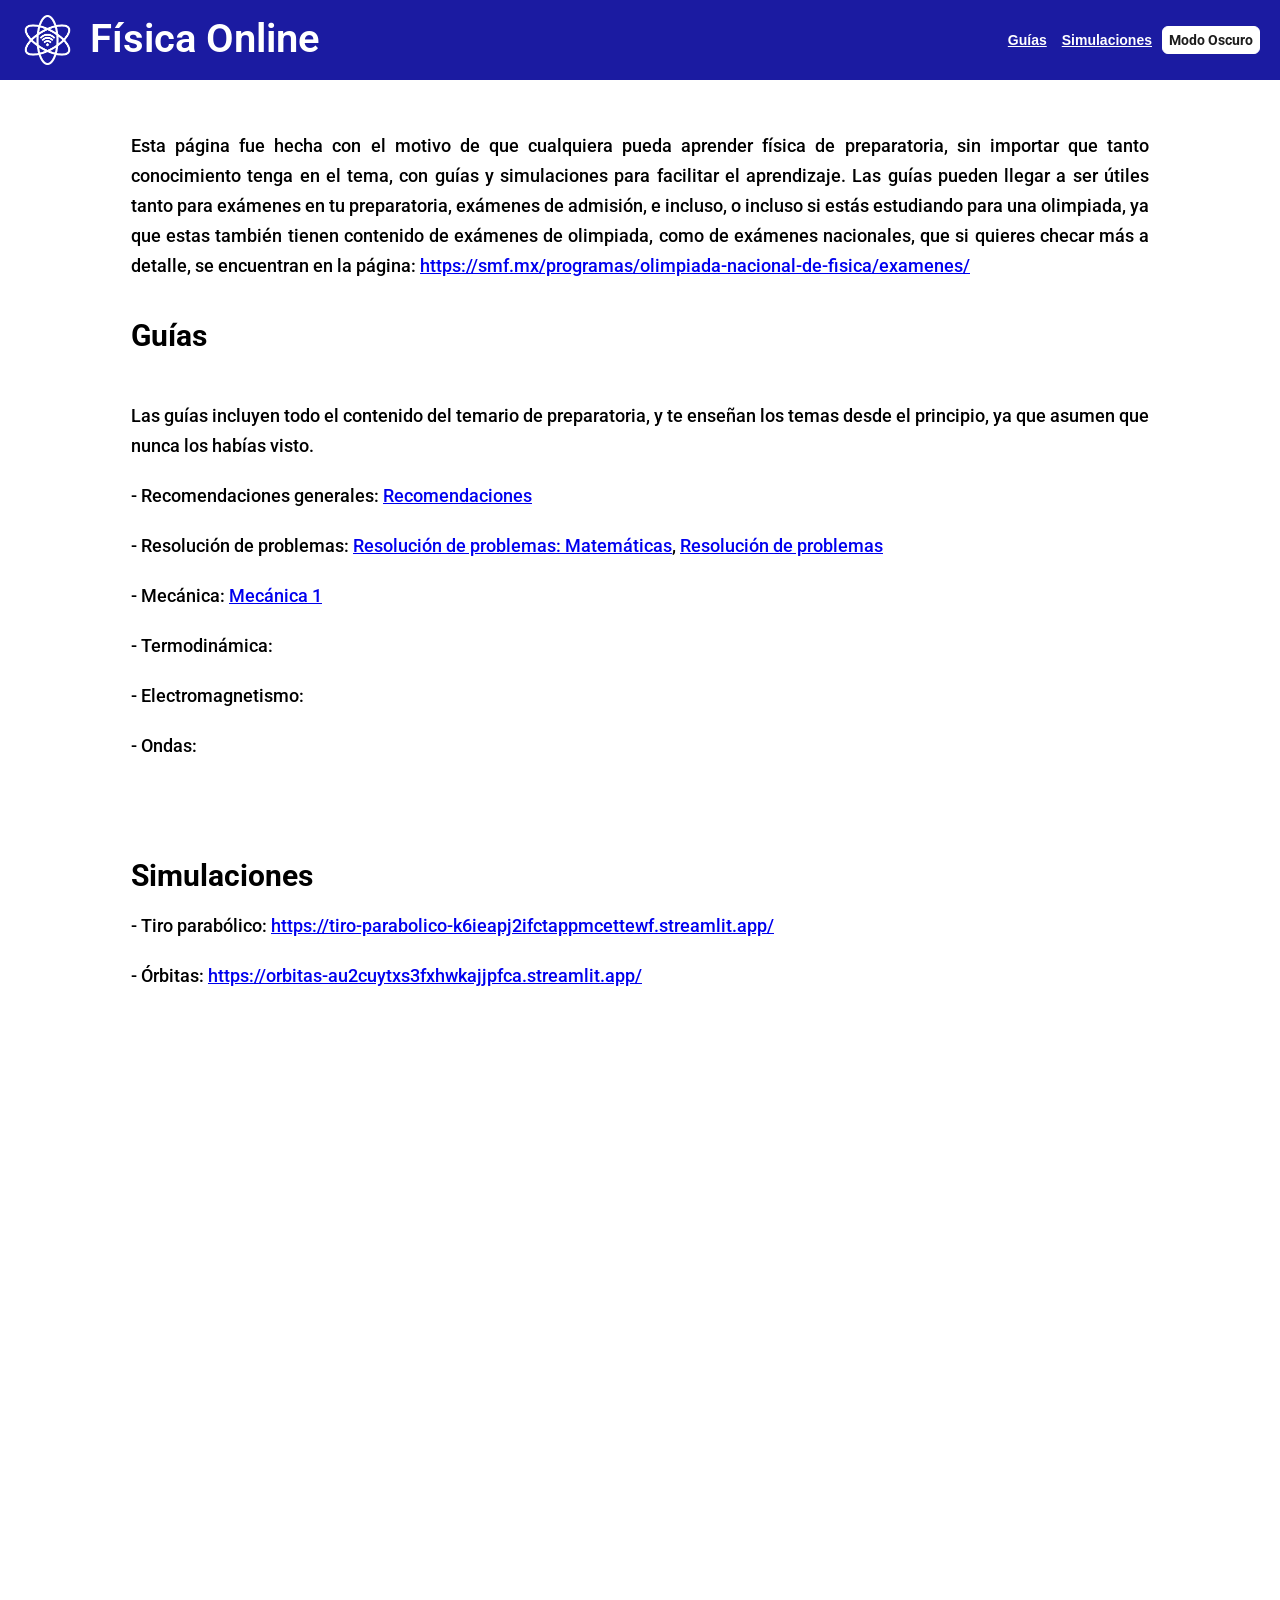
==== index.html @ 42c10f81 "Update index.html" ====
<!DOCTYPE html>
<html>
  <head>
    <title>F&#237;sica Online</title>
    <link rel="stylesheet" href="styles/header.css">
    <link rel="stylesheet" href="styles/body.css">
    <link rel="stylesheet" href="styles/general.css">
    <meta name="viewport" content="width=device-width, initial-scale=1.0">
    <link rel="preconnect" href="https://fonts.googleapis.com">
    <link rel="preconnect" href="https://fonts.gstatic.com" crossorigin>
    <link href="https://fonts.googleapis.com/css2?family=Roboto:ital,wght@0,100..900;1,100..900&display=swap" rel="stylesheet">
    <!-- Google Tag Manager -->
    <script>(function(w,d,s,l,i){w[l]=w[l]||[];w[l].push({'gtm.start':
    new Date().getTime(),event:'gtm.js'});var f=d.getElementsByTagName(s)[0],
    j=d.createElement(s),dl=l!='dataLayer'?'&l='+l:'';j.async=true;j.src=
    'https://www.googletagmanager.com/gtm.js?id='+i+dl;f.parentNode.insertBefore(j,f);
    })(window,document,'script','dataLayer','GTM-K744STSM');</script>
    <!-- End Google Tag Manager -->
  </head>
  <body class="body">
    <!-- Google Tag Manager (noscript) -->
    <noscript><iframe src="https://www.googletagmanager.com/ns.html?id=GTM-K744STSM"
    height="0" width="0" style="display:none;visibility:hidden"></iframe></noscript>
    <!-- End Google Tag Manager (noscript) -->
    <div class="header">
      <div class="logo">
        <img class="logo-image" src="Group 1.png">
        <div class="logo-name">
          F&#237;sica Online
        </div>
      </div>
      <div class="menu">
        <a class="menu-guias" href="#guias" data-target="#guias">Gu&#237;as</a>
        <a class="menu-simulaciones" href="#simulaciones" data-target="#simulaciones">Simulaciones</a>    
      </div>
      <button id="btn-modo" onclick="toggleModoOscuro()" class="modo-oscuro">Modo Oscuro</button>
    </div>
  <div class="main-body">
      Esta p&#225;gina fue hecha con el motivo de que cualquiera pueda aprender f&#237;sica de preparatoria, sin importar que tanto conocimiento tenga en el tema, con gu&#237;as y simulaciones para facilitar el aprendizaje. Las gu&#237;as pueden llegar a ser &#250;tiles tanto para ex&#225;menes en tu preparatoria, ex&#225;menes de admisi&#243;n, e incluso, o incluso si est&#225;s estudiando para una olimpiada, ya que estas tambi&#233;n tienen contenido de ex&#225;menes de olimpiada, como de ex&#225;menes nacionales, que si quieres checar m&#225;s a detalle, se encuentran en la p&#225;gina: <a href="https://smf.mx/programas/olimpiada-nacional-de-fisica/examenes/" target="_blank">https://smf.mx/programas/olimpiada-nacional-de-fisica/examenes/</a> 
      <section id="guias">
        <div class="guias">Gu&#237;as</div>
        <div class="contenido">
          Las gu&#237;as incluyen todo el contenido del temario de preparatoria, y te ense&#241;an los temas desde el principio, ya que asumen que nunca los hab&#237;as visto.
        </div>
        <div class="contenido">- Recomendaciones generales: <a href="Recomendaciones.pdf" target="_blank">Recomendaciones</a></div>
        <div class="contenido">- Resoluci&#243;n de problemas: <a href="R-M.pdf" target="_blank">Resoluci&#243;n de problemas: Matem&#225;ticas</a>, <a href="R.pdf" target="_blank">Resoluci&#243;n de problemas</a></div>
        <div class="contenido">- Mec&#225;nica: <a href="M-1.pdf" target="_blank">Mec&#225;nica 1</a></div>
        <div class="contenido">- Termodin&#225;mica:</div>
        <div class="contenido">- Electromagnetismo:</div>
        <div class="contenido">- Ondas:</div>
      </section>
      <section id="simulaciones">
        <div class="simulaciones">Simulaciones</div>
        <div>
          <div class="contenido">- Tiro parab&#243;lico: <a href="https://tiro-parabolico-k6ieapj2ifctappmcettewf.streamlit.app/" target="_blank">https://tiro-parabolico-k6ieapj2ifctappmcettewf.streamlit.app/</a></div>
          <div class="contenido">- &#211;rbitas: <a href="https://orbitas-au2cuytxs3fxhwkajjpfca.streamlit.app/" target="_blank">https://orbitas-au2cuytxs3fxhwkajjpfca.streamlit.app/</a></div>
        </div>
      </section>
  </div>
    <script>
      const btnModo = document.getElementById('btn-modo');
      if (localStorage.getItem('theme') === 'dark'){
          document.body.classList.add('dark-mode');
          btnModo.textContent = 'Modo Claro';
      }
      function toggleModoOscuro(){
        document.body.classList.toggle('dark-mode');
        const esOscuro = document.body.classList.contains('dark-mode');
        localStorage.setItem('theme', esOscuro ? 'dark':'light');
        btnModo.textContent = esOscuro ? 'Modo Claro' : 'Modo Oscuro';
      }
    </script>
  </body>
</html>
---- styles/header.css ----
.header{
  position: fixed;
  top:0;
  left:0;
  right:0;
  height:80px;
  background-color: rgb(27, 27, 161);
  display: flex;
  align-items: center;
  justify-content: space-between;
}
.logo{
  margin-left: 20px;
  flex-shrink: 0;
  display: flex;
}
.logo-name{
  font-size: 40px;
  font-family: Roboto, Arial;
  font-weight: 600;
  color: white;
  margin-left:15px;
  margin-right: 5px;
  white-space: nowrap;
  flex-shrink: 0;
}
.logo-image{
  width: 55px;
}
.menu{
  display: flex;
  gap: 15px;
  align-items: center;
  width: auto;
  margin-right: 10px;
  margin-left: auto;
}
.menu-guias{
  font-size: 14px;
  font-weight: bold;
  color: white;
  font-family: Arial;
}
.menu-simulaciones{
  font-size: 14px;
  font-weight: bold;
  color: white;
  font-family: Arial;
}
@media (max-width: 650px){
  .menu{
    display: none;
  }
  header h1{
    font-size: 1.3rem;
  }
}
.modo-oscuro{
  font-family: Roboto, Arial;
  font-size: 14px;
  font-weight: bold;
  background-color:white;
  color:rgb(28, 28, 28);
  border-width: 1px;
  border-style:solid;
  border-color:white;
  border-radius: 6px;
  padding-top:5px;
  padding-bottom: 5px;
  transition: background-color 0.5s;
  transition: color 0.5s;
  transition: border-color 0.5s;
  margin-right: 20px;
}
.modo-oscuro:hover{
  background-color: rgb(28, 28, 28);
  color:white;
  border-color: rgb(28, 28, 28);
  cursor: pointer;
}
---- styles/body.css ----
* {
  box-sizing: border-box;
}
.main-body{
  background-color: white;
  padding-top: 30px;
  min-height: 1800px;
  height: auto;
  width: min(1100px, 100%);
  margin: auto;
  margin-top: 100px;
  margin-bottom: 100px;
  border: 1px;
  border-style: solid;
  border-color: white;
  border-radius: 40px;
  font-family: Roboto, Arial;
  font-weight: 500;
  padding-left: 40px;
  padding-right: 40px;
  text-align: justify;
  line-height: 30px;
  font-size: 18px;
}
.guias{
  margin-top: 40px;
  margin-bottom: 50px;
  font-size: 30px;
  font-weight: bold;
  font-family: Roboto, Arial;
}
.contenido{
  margin-top: 20px;
}
.simulaciones{
  margin-top: 100px;
  font-size: 30px;
  font-weight: bold;
  font-family: Roboto, Arial;
}
---- styles/general.css ----
body{
  margin: 0;
  padding: 0;
  background-image: url(https://images.unsplash.com/photo-1538370965046-79c0d6907d47?fm=jpg&q=60&w=3000&auto=format&fit=crop&ixlib=rb-4.1.0&ixid=M3wxMjA3fDB8MHxzZWFyY2h8M3x8Z2FsYXh5JTIwd2FsbHBhcGVyfGVufDB8fDB8fHww);
  transition: background-color 0.3s;
}
html{
  scroll-behavior: smooth;
}
section{
  scroll-margin-top: 100px;
}
.main-body{
  transition: background-color 0.3s;
}
body.dark-mode .main-body{
  background-color: rgb(28, 28, 28);
  color:white;
  border-color: rgb(28,28,28);
}
body.dark-mode .modo-oscuro{
  background-color: rgb(28, 28, 28);
  color: white;
  border-color: rgb(28, 28, 28)
}
body.dark-mode .modo-oscuro:hover{
  background-color: white;
  color: rgb(28, 28, 28);
  border-color: white;
}
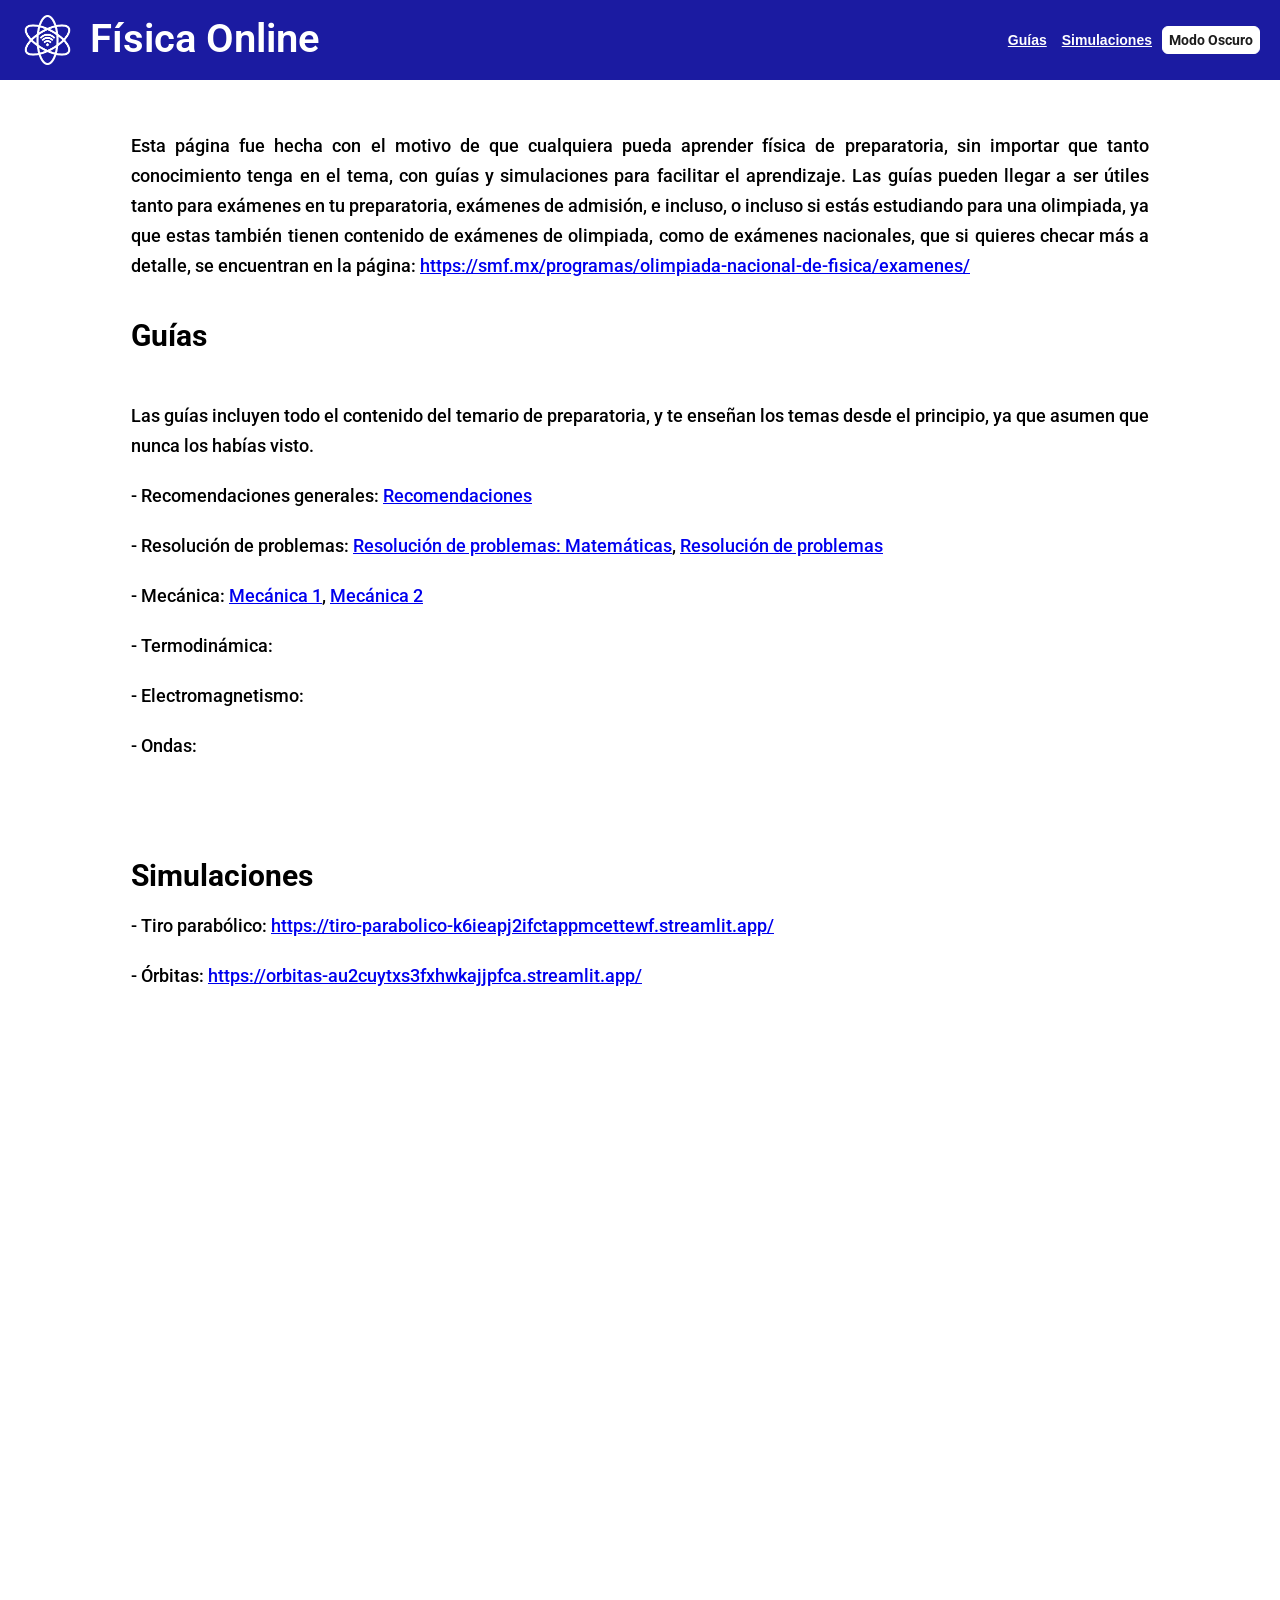
==== commit 82765414: "Update index.html" ====
--- a/index.html
+++ b/index.html
@@ -1,6 +1,15 @@
 <!DOCTYPE html>
 <html>
   <head>
+    <!-- Google tag (gtag.js) -->
+    <script async src="https://www.googletagmanager.com/gtag/js?id=G-S5638GKE0W"></script>
+    <script>
+      window.dataLayer = window.dataLayer || [];
+      function gtag(){dataLayer.push(arguments);}
+      gtag('js', new Date());
+      
+      gtag('config', 'G-S5638GKE0W');
+    </script>
     <title>F&#237;sica Online</title>
     <link rel="stylesheet" href="styles/header.css">
     <link rel="stylesheet" href="styles/body.css">
@@ -9,19 +18,8 @@
     <link rel="preconnect" href="https://fonts.googleapis.com">
     <link rel="preconnect" href="https://fonts.gstatic.com" crossorigin>
     <link href="https://fonts.googleapis.com/css2?family=Roboto:ital,wght@0,100..900;1,100..900&display=swap" rel="stylesheet">
-    <!-- Google Tag Manager -->
-    <script>(function(w,d,s,l,i){w[l]=w[l]||[];w[l].push({'gtm.start':
-    new Date().getTime(),event:'gtm.js'});var f=d.getElementsByTagName(s)[0],
-    j=d.createElement(s),dl=l!='dataLayer'?'&l='+l:'';j.async=true;j.src=
-    'https://www.googletagmanager.com/gtm.js?id='+i+dl;f.parentNode.insertBefore(j,f);
-    })(window,document,'script','dataLayer','GTM-K744STSM');</script>
-    <!-- End Google Tag Manager -->
   </head>
   <body class="body">
-    <!-- Google Tag Manager (noscript) -->
-    <noscript><iframe src="https://www.googletagmanager.com/ns.html?id=GTM-K744STSM"
-    height="0" width="0" style="display:none;visibility:hidden"></iframe></noscript>
-    <!-- End Google Tag Manager (noscript) -->
     <div class="header">
       <div class="logo">
         <img class="logo-image" src="Group 1.png">
@@ -44,7 +42,7 @@
         </div>
         <div class="contenido">- Recomendaciones generales: <a href="Recomendaciones.pdf" target="_blank">Recomendaciones</a></div>
         <div class="contenido">- Resoluci&#243;n de problemas: <a href="R-M.pdf" target="_blank">Resoluci&#243;n de problemas: Matem&#225;ticas</a>, <a href="R.pdf" target="_blank">Resoluci&#243;n de problemas</a></div>
-        <div class="contenido">- Mec&#225;nica: <a href="M-1.pdf" target="_blank">Mec&#225;nica 1</a></div>
+        <div class="contenido">- Mec&#225;nica: <a href="M-1.pdf" target="_blank">Mec&#225;nica 1</a>, <a href="M-2.pdf" target="_blank">Mec&#225;nica 2</a></div>
         <div class="contenido">- Termodin&#225;mica:</div>
         <div class="contenido">- Electromagnetismo:</div>
         <div class="contenido">- Ondas:</div>
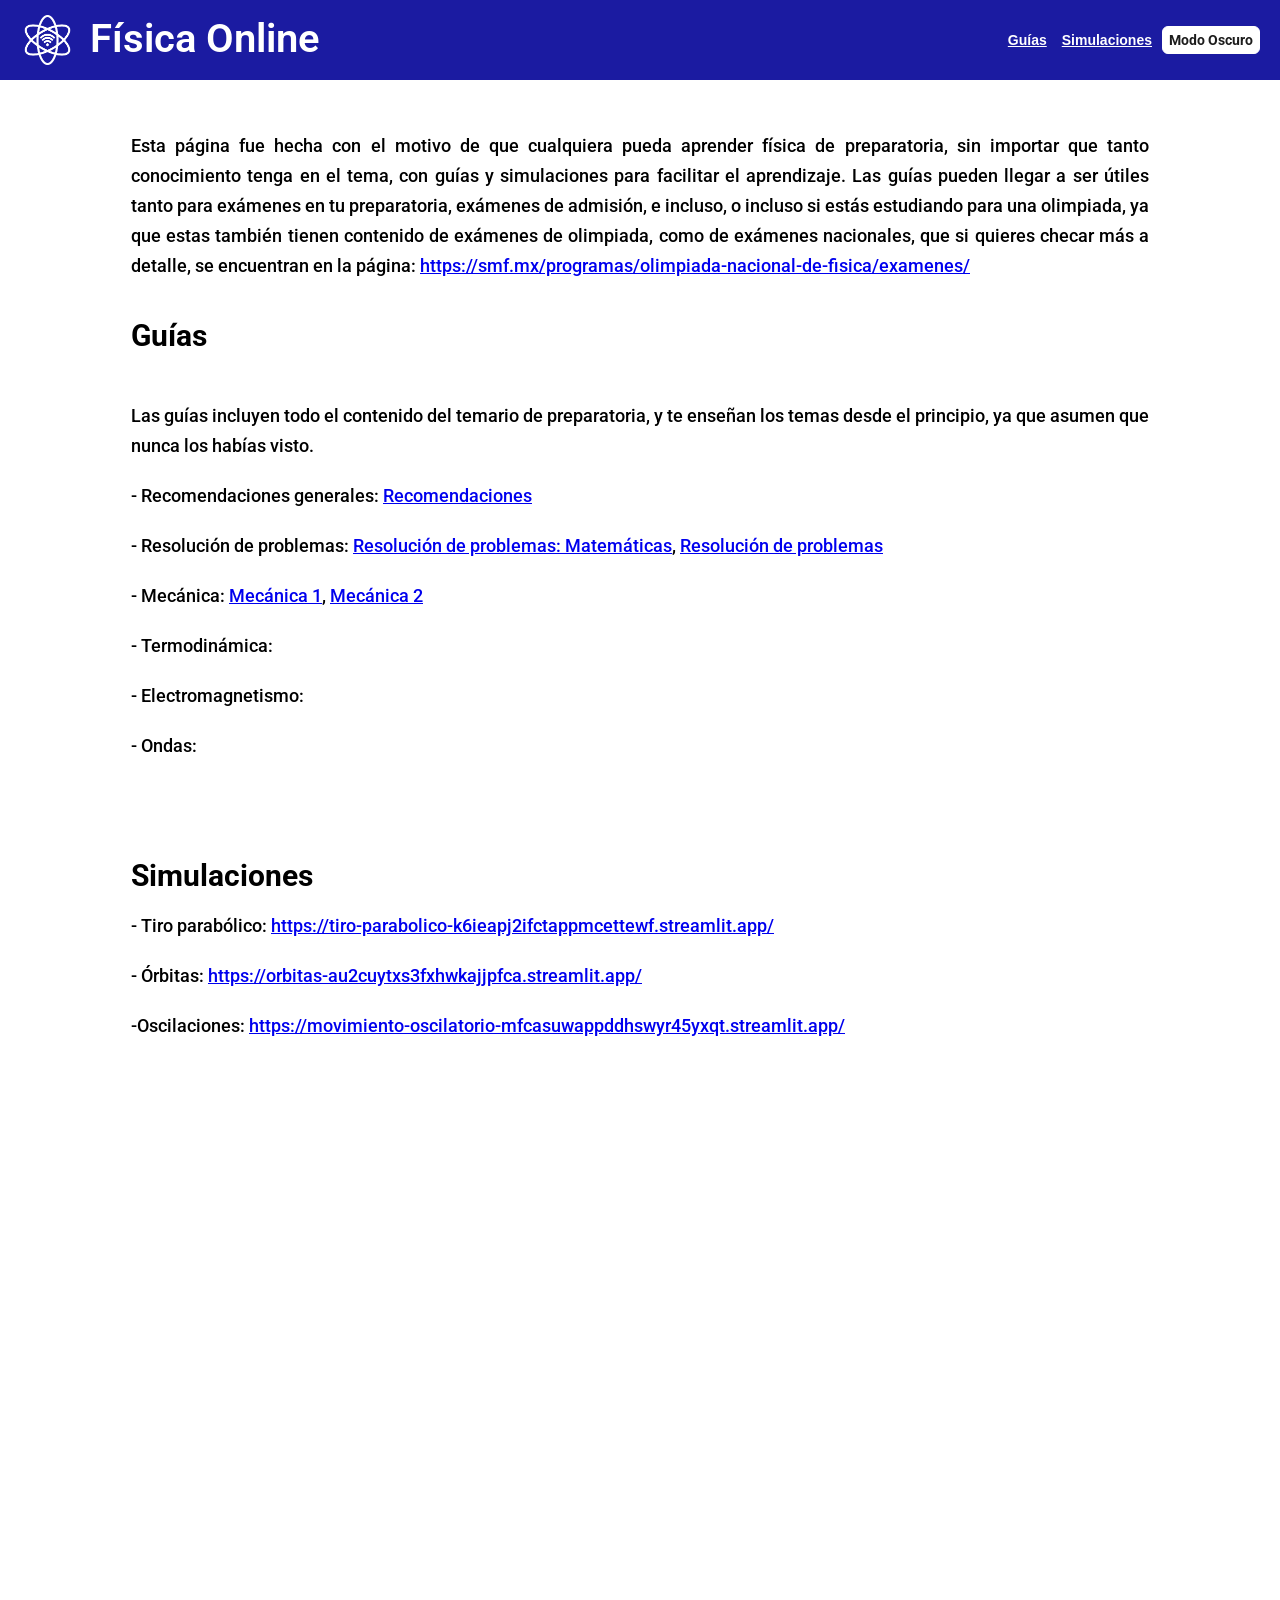
==== commit 012cf98c: "Update index.html" ====
--- a/index.html
+++ b/index.html
@@ -52,6 +52,7 @@
         <div>
           <div class="contenido">- Tiro parab&#243;lico: <a href="https://tiro-parabolico-k6ieapj2ifctappmcettewf.streamlit.app/" target="_blank">https://tiro-parabolico-k6ieapj2ifctappmcettewf.streamlit.app/</a></div>
           <div class="contenido">- &#211;rbitas: <a href="https://orbitas-au2cuytxs3fxhwkajjpfca.streamlit.app/" target="_blank">https://orbitas-au2cuytxs3fxhwkajjpfca.streamlit.app/</a></div>
+          <div class="contenido">-Oscilaciones: <a href="https://movimiento-oscilatorio-mfcasuwappddhswyr45yxqt.streamlit.app/" target="_blank">https://movimiento-oscilatorio-mfcasuwappddhswyr45yxqt.streamlit.app/</a></div>
         </div>
       </section>
   </div>
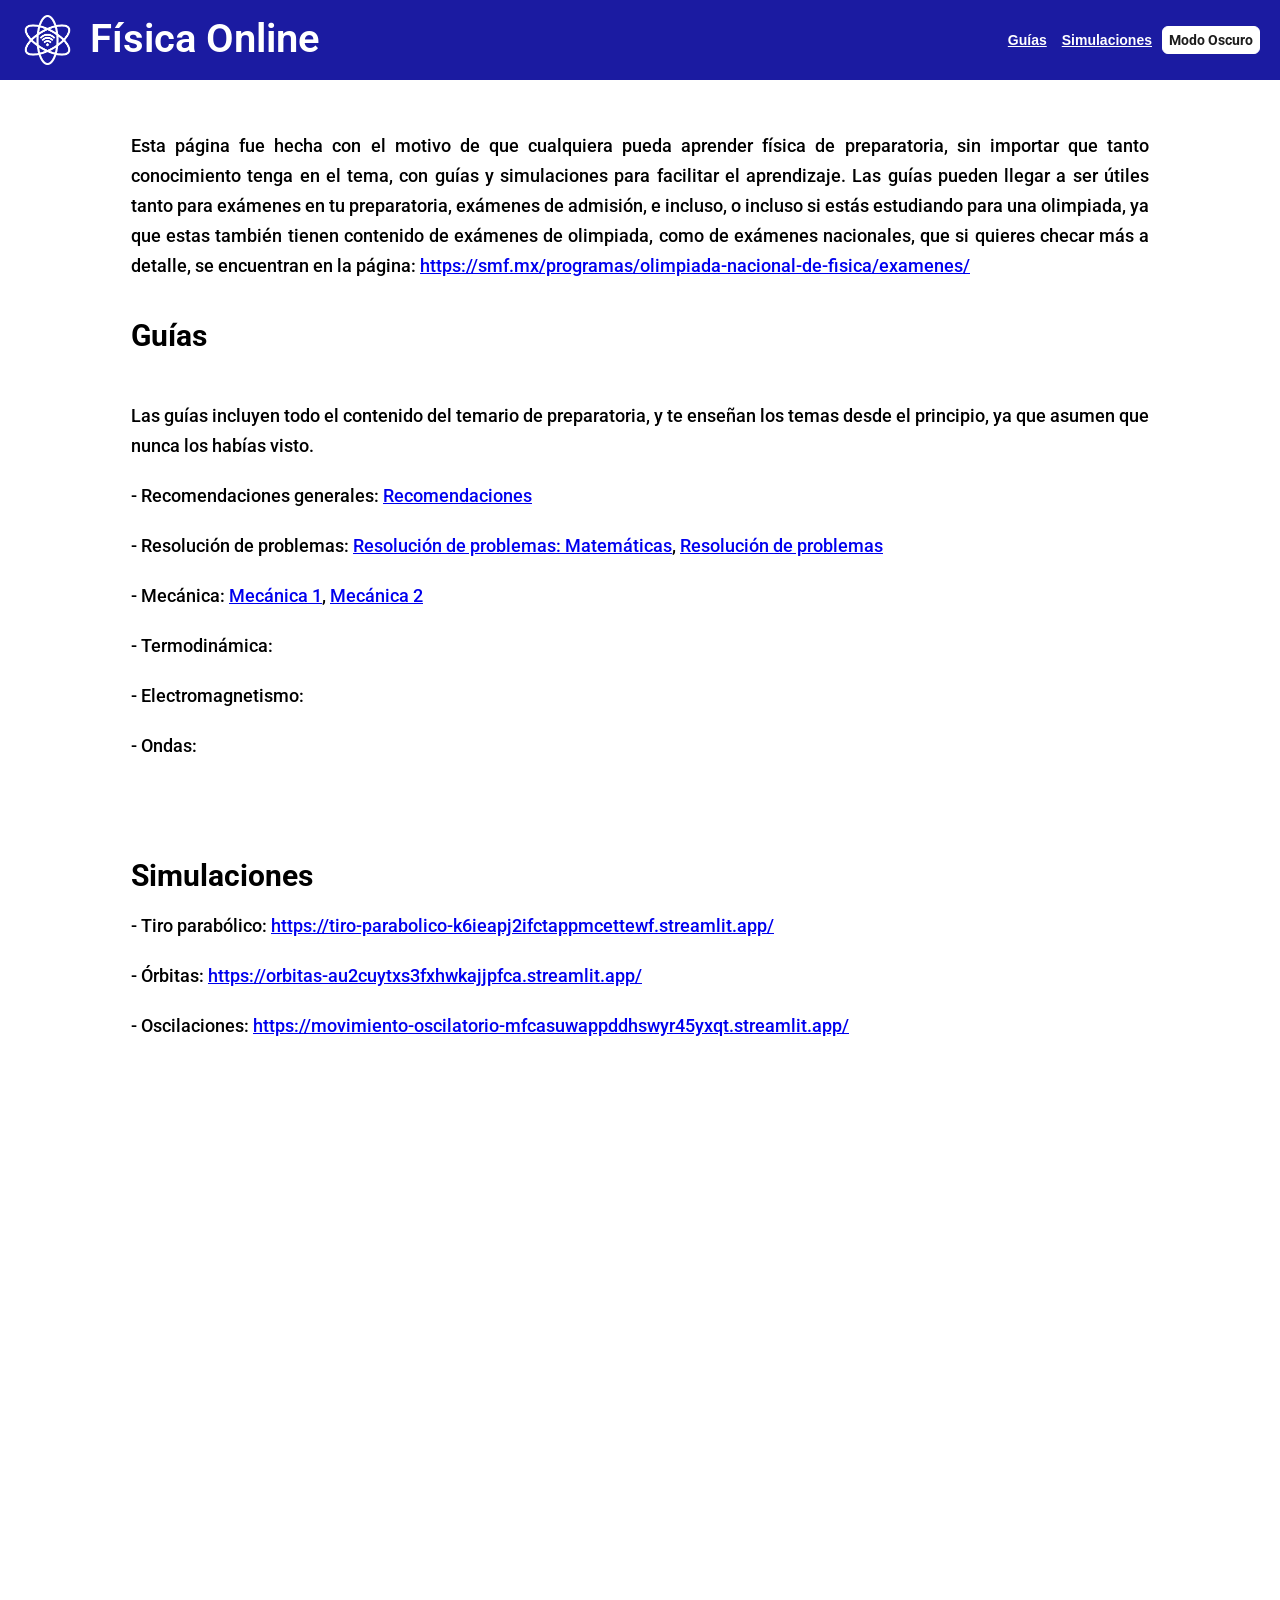
==== commit 4af94cf2: "Update index.html" ====
--- a/index.html
+++ b/index.html
@@ -52,7 +52,7 @@
         <div>
           <div class="contenido">- Tiro parab&#243;lico: <a href="https://tiro-parabolico-k6ieapj2ifctappmcettewf.streamlit.app/" target="_blank">https://tiro-parabolico-k6ieapj2ifctappmcettewf.streamlit.app/</a></div>
           <div class="contenido">- &#211;rbitas: <a href="https://orbitas-au2cuytxs3fxhwkajjpfca.streamlit.app/" target="_blank">https://orbitas-au2cuytxs3fxhwkajjpfca.streamlit.app/</a></div>
-          <div class="contenido">-Oscilaciones: <a href="https://movimiento-oscilatorio-mfcasuwappddhswyr45yxqt.streamlit.app/" target="_blank">https://movimiento-oscilatorio-mfcasuwappddhswyr45yxqt.streamlit.app/</a></div>
+          <div class="contenido">- Oscilaciones: <a href="https://movimiento-oscilatorio-mfcasuwappddhswyr45yxqt.streamlit.app/" target="_blank">https://movimiento-oscilatorio-mfcasuwappddhswyr45yxqt.streamlit.app/</a></div>
         </div>
       </section>
   </div>
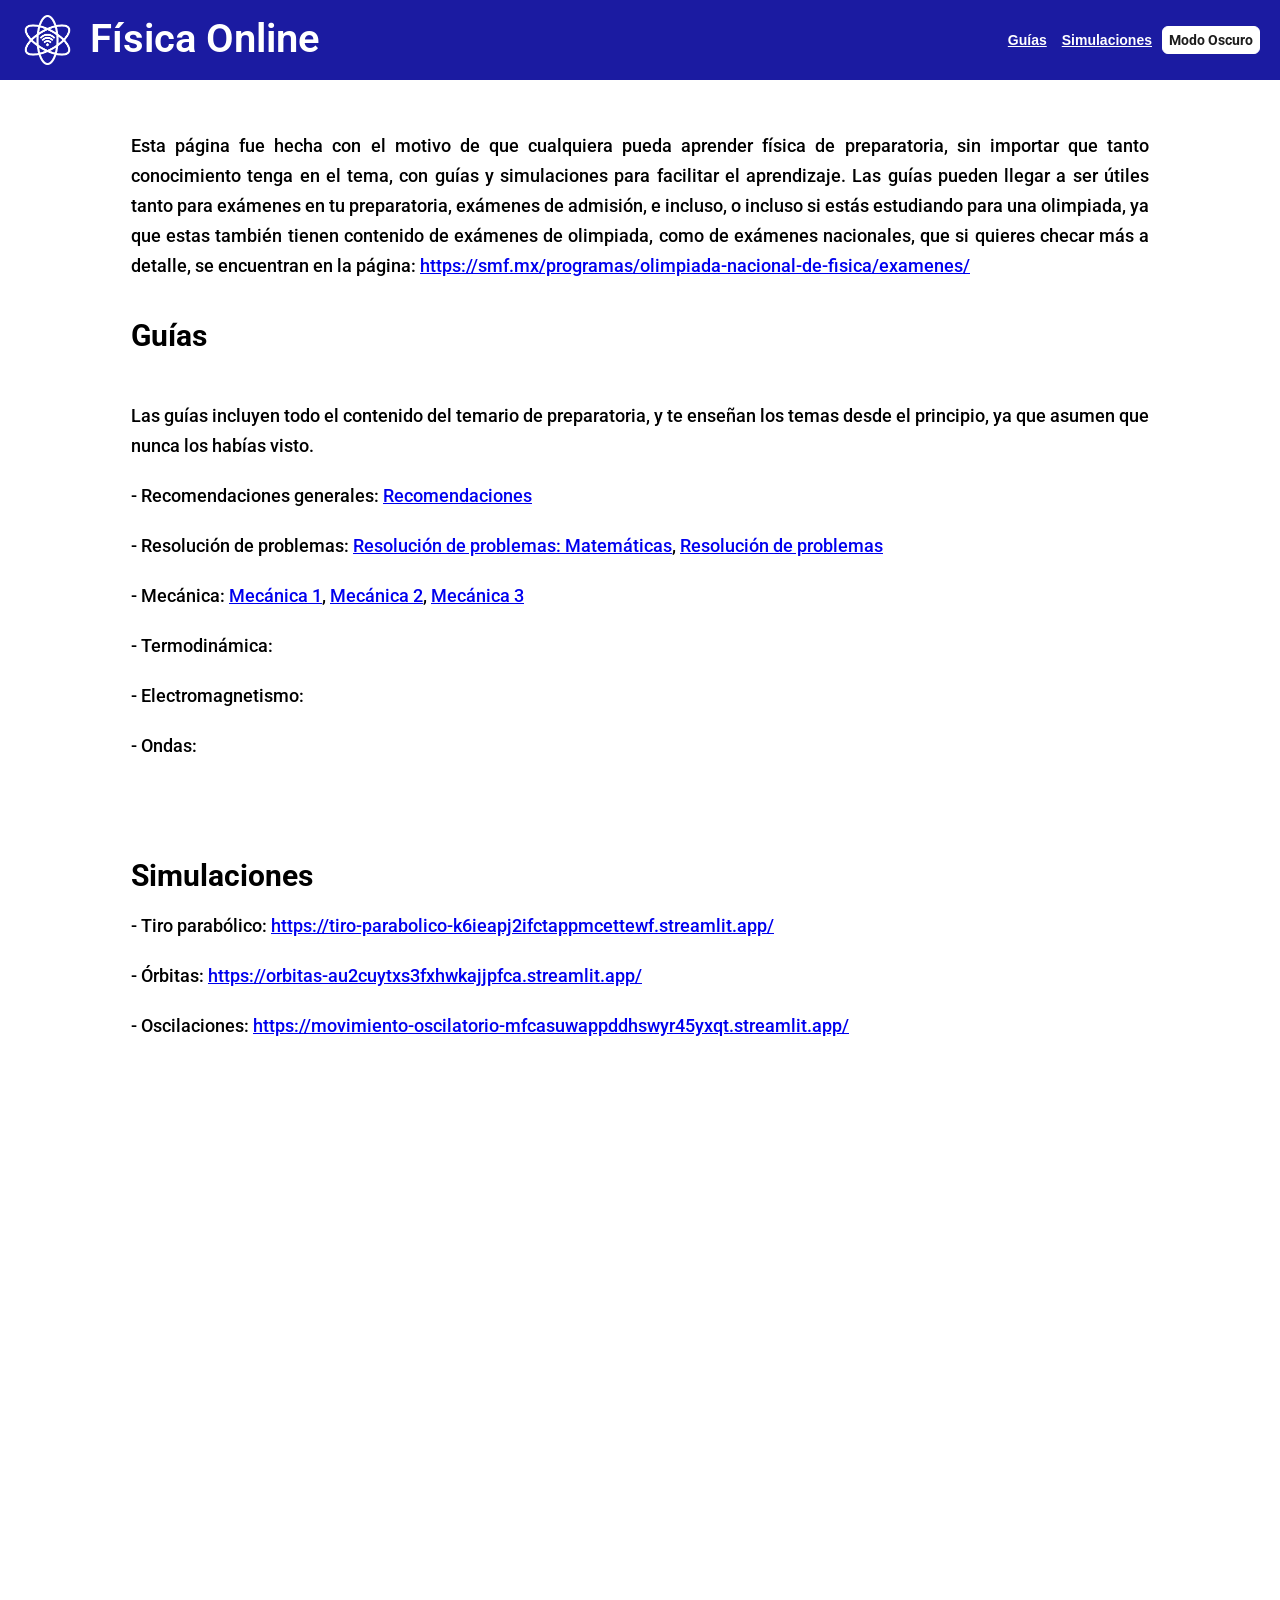
==== commit 1cdc07cb: "Update index.html" ====
--- a/index.html
+++ b/index.html
@@ -42,7 +42,7 @@
         </div>
         <div class="contenido">- Recomendaciones generales: <a href="Recomendaciones.pdf" target="_blank">Recomendaciones</a></div>
         <div class="contenido">- Resoluci&#243;n de problemas: <a href="R-M.pdf" target="_blank">Resoluci&#243;n de problemas: Matem&#225;ticas</a>, <a href="R.pdf" target="_blank">Resoluci&#243;n de problemas</a></div>
-        <div class="contenido">- Mec&#225;nica: <a href="M-1.pdf" target="_blank">Mec&#225;nica 1</a>, <a href="M-2.pdf" target="_blank">Mec&#225;nica 2</a></div>
+        <div class="contenido">- Mec&#225;nica: <a href="M-1.pdf" target="_blank">Mec&#225;nica 1</a>, <a href="M-2.pdf" target="_blank">Mec&#225;nica 2</a>, <a href="M-3.pdf target="_blank">Mec&#225;nica 3</a></div>
         <div class="contenido">- Termodin&#225;mica:</div>
         <div class="contenido">- Electromagnetismo:</div>
         <div class="contenido">- Ondas:</div>
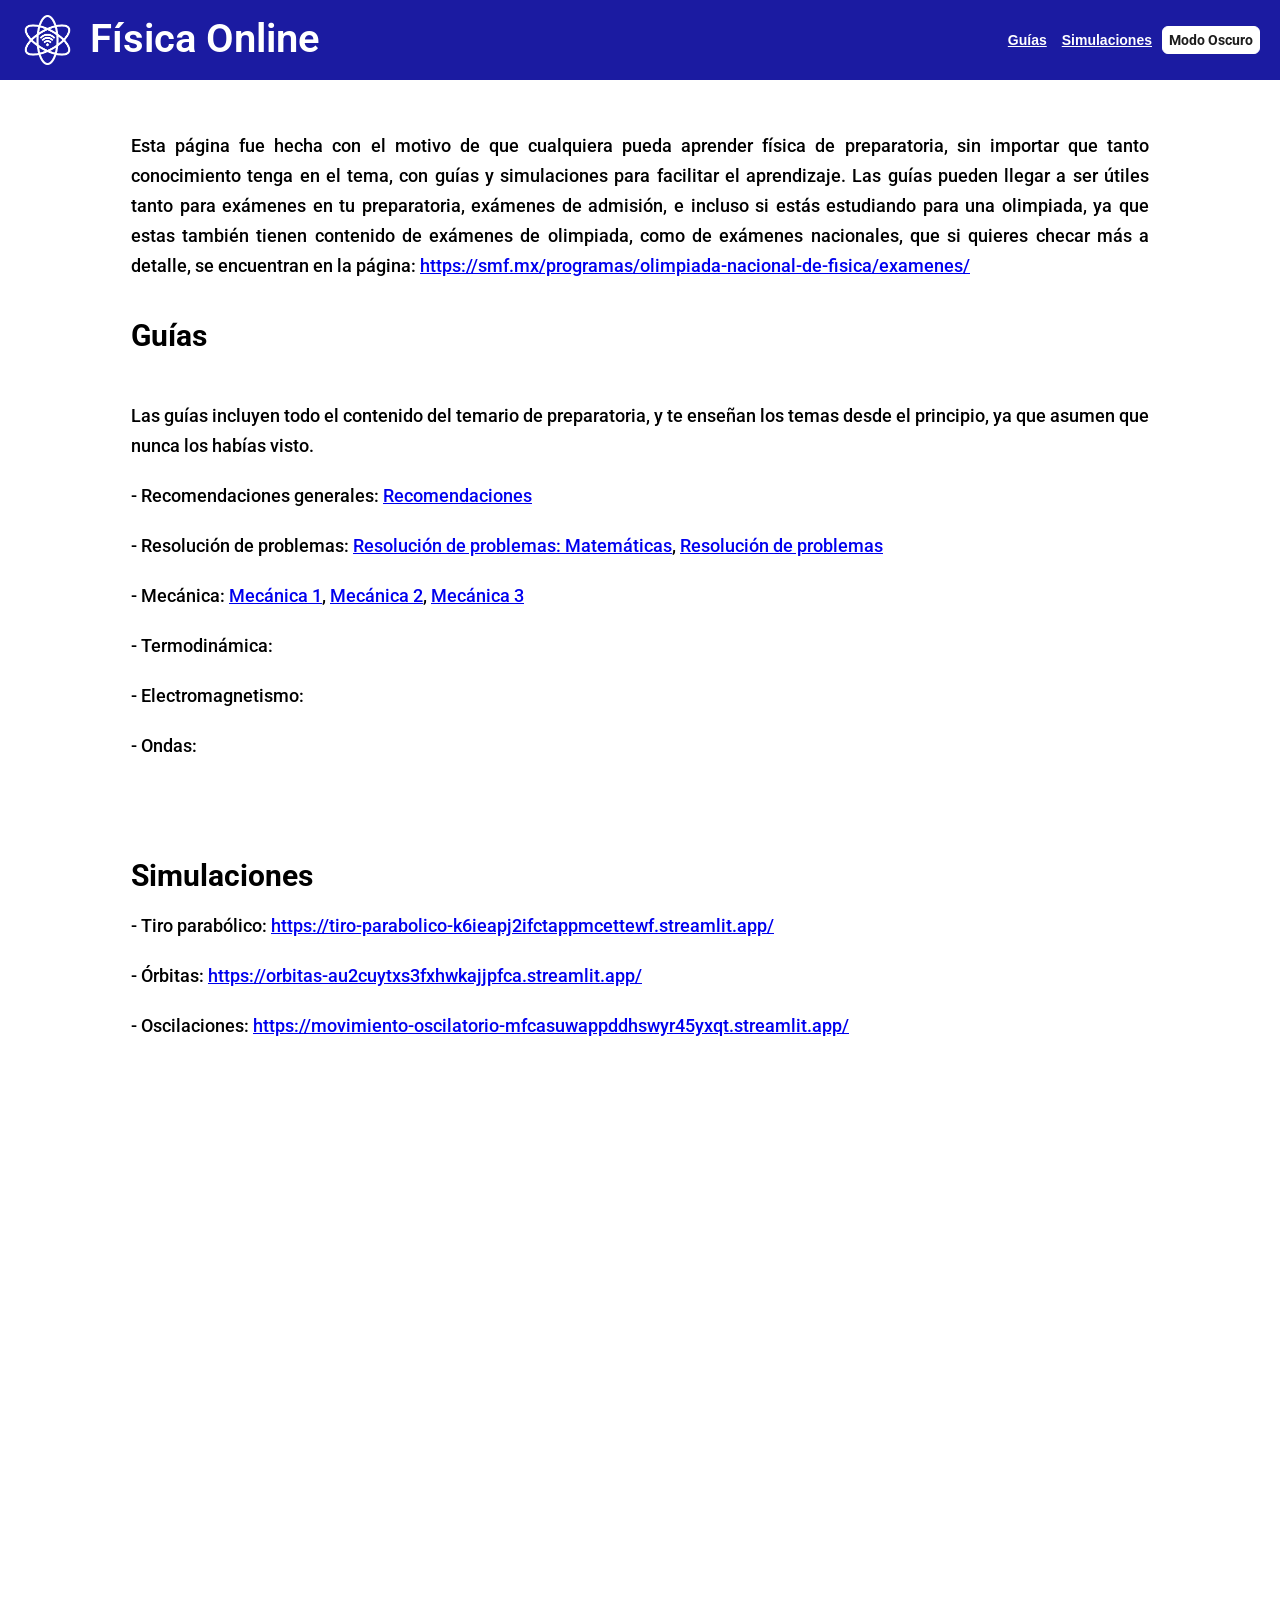
==== commit 57efc2a2: "Update index.html" ====
--- a/index.html
+++ b/index.html
@@ -34,7 +34,7 @@
       <button id="btn-modo" onclick="toggleModoOscuro()" class="modo-oscuro">Modo Oscuro</button>
     </div>
   <div class="main-body">
-      Esta p&#225;gina fue hecha con el motivo de que cualquiera pueda aprender f&#237;sica de preparatoria, sin importar que tanto conocimiento tenga en el tema, con gu&#237;as y simulaciones para facilitar el aprendizaje. Las gu&#237;as pueden llegar a ser &#250;tiles tanto para ex&#225;menes en tu preparatoria, ex&#225;menes de admisi&#243;n, e incluso, o incluso si est&#225;s estudiando para una olimpiada, ya que estas tambi&#233;n tienen contenido de ex&#225;menes de olimpiada, como de ex&#225;menes nacionales, que si quieres checar m&#225;s a detalle, se encuentran en la p&#225;gina: <a href="https://smf.mx/programas/olimpiada-nacional-de-fisica/examenes/" target="_blank">https://smf.mx/programas/olimpiada-nacional-de-fisica/examenes/</a> 
+      Esta p&#225;gina fue hecha con el motivo de que cualquiera pueda aprender f&#237;sica de preparatoria, sin importar que tanto conocimiento tenga en el tema, con gu&#237;as y simulaciones para facilitar el aprendizaje. Las gu&#237;as pueden llegar a ser &#250;tiles tanto para ex&#225;menes en tu preparatoria, ex&#225;menes de admisi&#243;n, e incluso si est&#225;s estudiando para una olimpiada, ya que estas tambi&#233;n tienen contenido de ex&#225;menes de olimpiada, como de ex&#225;menes nacionales, que si quieres checar m&#225;s a detalle, se encuentran en la p&#225;gina: <a href="https://smf.mx/programas/olimpiada-nacional-de-fisica/examenes/" target="_blank">https://smf.mx/programas/olimpiada-nacional-de-fisica/examenes/</a> 
       <section id="guias">
         <div class="guias">Gu&#237;as</div>
         <div class="contenido">
@@ -42,7 +42,7 @@
         </div>
         <div class="contenido">- Recomendaciones generales: <a href="Recomendaciones.pdf" target="_blank">Recomendaciones</a></div>
         <div class="contenido">- Resoluci&#243;n de problemas: <a href="R-M.pdf" target="_blank">Resoluci&#243;n de problemas: Matem&#225;ticas</a>, <a href="R.pdf" target="_blank">Resoluci&#243;n de problemas</a></div>
-        <div class="contenido">- Mec&#225;nica: <a href="M-1.pdf" target="_blank">Mec&#225;nica 1</a>, <a href="M-2.pdf" target="_blank">Mec&#225;nica 2</a>, <a href="M-3.pdf target="_blank">Mec&#225;nica 3</a></div>
+        <div class="contenido">- Mec&#225;nica: <a href="M-1.pdf" target="_blank">Mec&#225;nica 1</a>, <a href="M-2.pdf" target="_blank">Mec&#225;nica 2</a>, <a href="M-3.pdf" target="_blank">Mec&#225;nica 3</a></div>
         <div class="contenido">- Termodin&#225;mica:</div>
         <div class="contenido">- Electromagnetismo:</div>
         <div class="contenido">- Ondas:</div>
